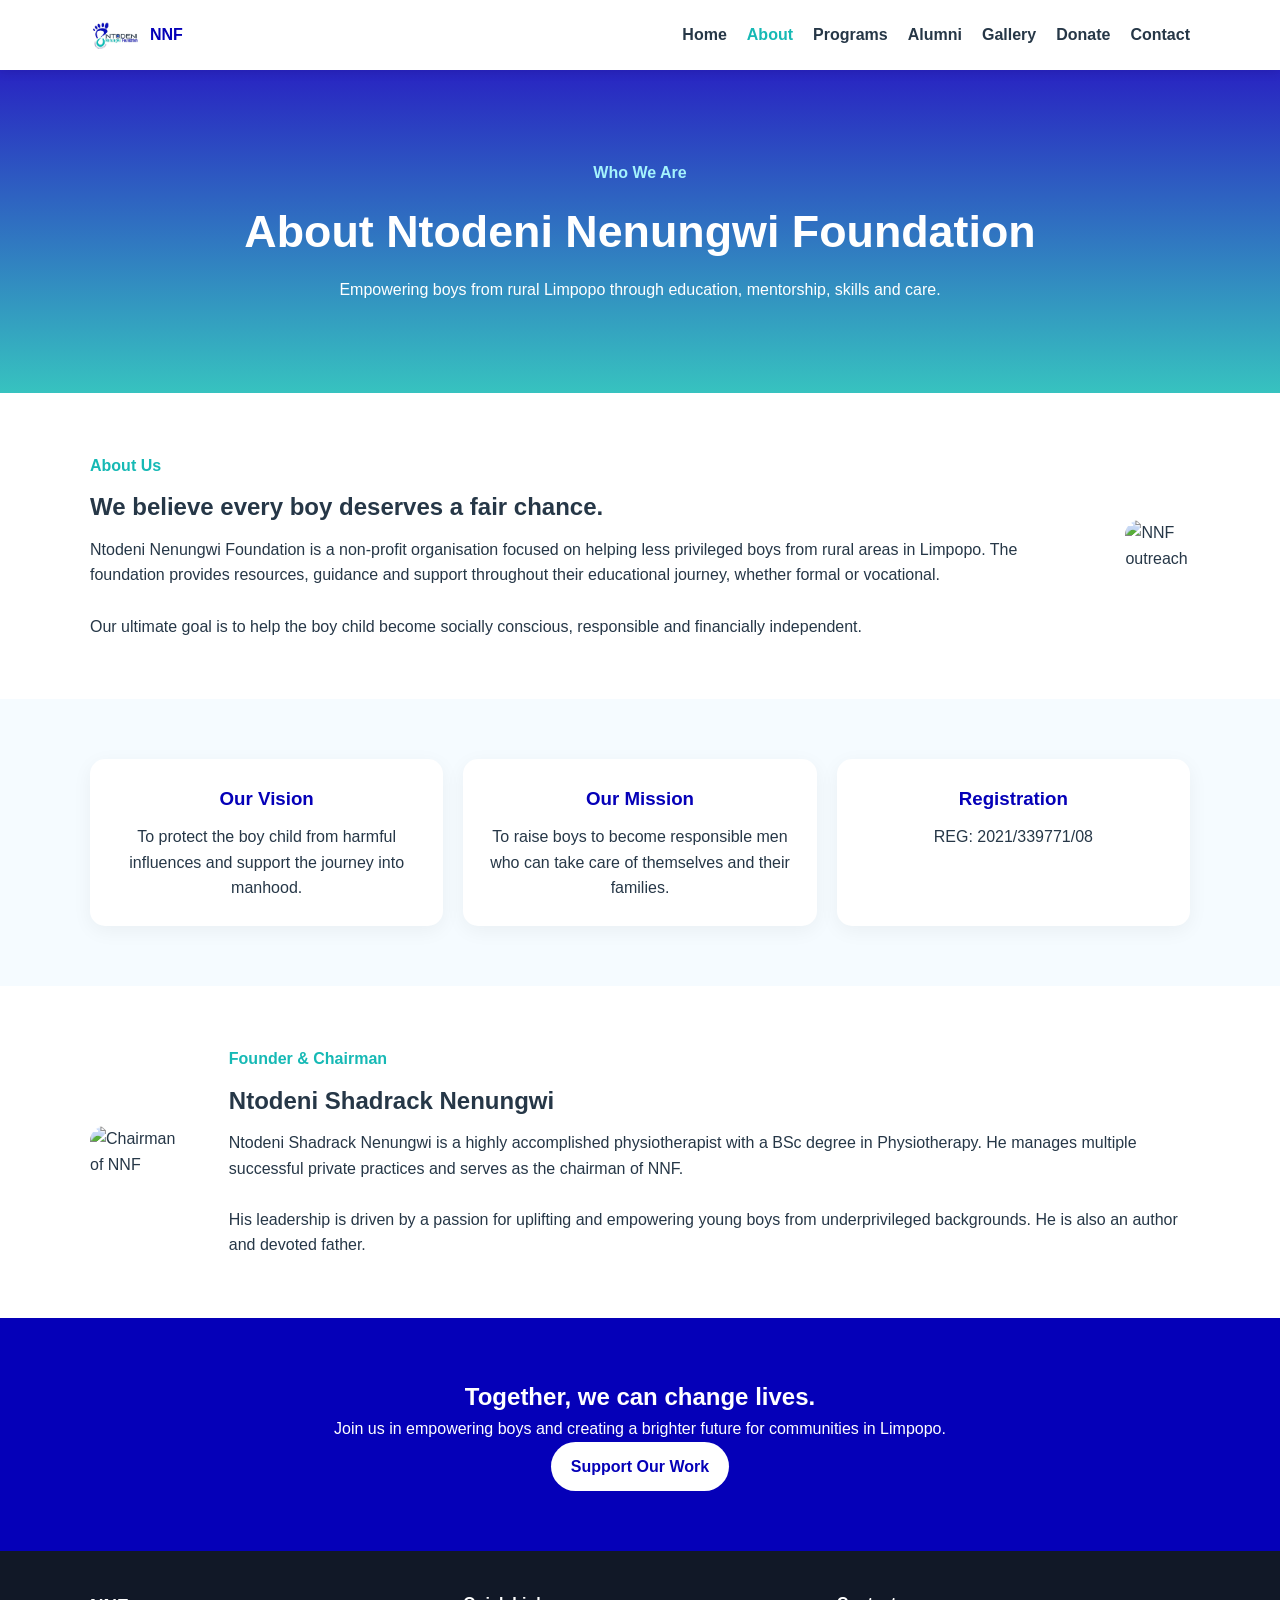
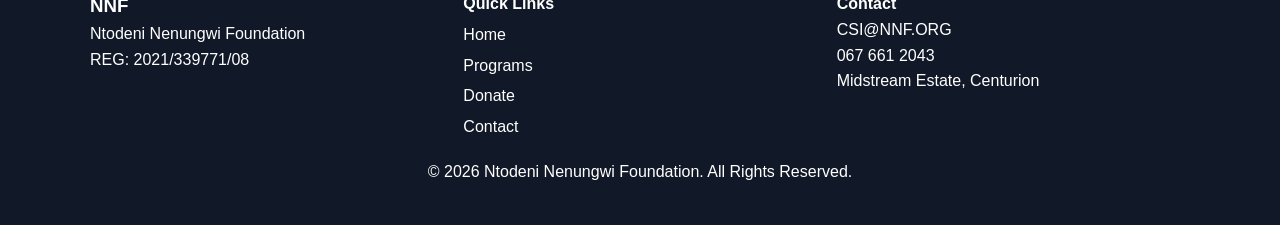
==== about.html @ e8698f86 "Initial NNF website upload" ====
<!DOCTYPE html>
<html lang="en">
<head>
  <meta charset="UTF-8" />
  <meta name="viewport" content="width=device-width, initial-scale=1.0" />
  <title>About Us | NNF</title>
  <link rel="stylesheet" href="css/style.css" />
</head>
<body>

<header class="header">
  <div class="container nav-container">
    <a href="index.html" class="logo">
      <img src="images/logo.jpg" alt="NNF Logo">
      <span>NNF</span>
    </a>

    <button class="menu-btn" id="menuBtn">☰</button>

    <nav class="navbar" id="navbar">
      <a href="index.html">Home</a>
      <a href="about.html" class="active">About</a>
      <a href="programs.html">Programs</a>
      <a href="alumni.html">Alumni</a>
      <a href="gallery.html">Gallery</a>
      <a href="donate.html">Donate</a>
      <a href="contact.html">Contact</a>
    </nav>
  </div>
</header>

<section class="page-hero">
  <div class="container">
    <p class="tagline">Who We Are</p>
    <h1>About Ntodeni Nenungwi Foundation</h1>
    <p>Empowering boys from rural Limpopo through education, mentorship, skills and care.</p>
  </div>
</section>

<section class="about-preview">
  <div class="container split">
    <div>
      <p class="section-label">About Us</p>
      <h2>We believe every boy deserves a fair chance.</h2>
      <p>
        Ntodeni Nenungwi Foundation is a non-profit organisation focused on helping
        less privileged boys from rural areas in Limpopo. The foundation provides
        resources, guidance and support throughout their educational journey,
        whether formal or vocational.
      </p>
      <br>
      <p>
        Our ultimate goal is to help the boy child become socially conscious,
        responsible and financially independent.
      </p>
    </div>

    <div class="image-box">
      <img src="images/photo1.jpg" alt="NNF outreach">
    </div>
  </div>
</section>

<section class="intro">
  <div class="container intro-grid">
    <div class="intro-card">
      <h3>Our Vision</h3>
      <p>To protect the boy child from harmful influences and support the journey into manhood.</p>
    </div>

    <div class="intro-card">
      <h3>Our Mission</h3>
      <p>To raise boys to become responsible men who can take care of themselves and their families.</p>
    </div>

    <div class="intro-card">
      <h3>Registration</h3>
      <p>REG: 2021/339771/08</p>
    </div>
  </div>
</section>

<section class="about-preview">
  <div class="container split">
    <div class="image-box">
      <img src="images/chairman.jpg" alt="Chairman of NNF">
    </div>

    <div>
      <p class="section-label">Founder & Chairman</p>
      <h2>Ntodeni Shadrack Nenungwi</h2>
      <p>
        Ntodeni Shadrack Nenungwi is a highly accomplished physiotherapist with
        a BSc degree in Physiotherapy. He manages multiple successful private
        practices and serves as the chairman of NNF.
      </p>
      <br>
      <p>
        His leadership is driven by a passion for uplifting and empowering young
        boys from underprivileged backgrounds. He is also an author and devoted father.
      </p>
    </div>
  </div>
</section>

<section class="cta">
  <div class="container">
    <h2>Together, we can change lives.</h2>
    <p>Join us in empowering boys and creating a brighter future for communities in Limpopo.</p>
    <a href="donate.html" class="btn light">Support Our Work</a>
  </div>
</section>

<footer class="footer">
  <div class="container footer-grid">
    <div>
      <h3>NNF</h3>
      <p>Ntodeni Nenungwi Foundation</p>
      <p>REG: 2021/339771/08</p>
    </div>

    <div>
      <h4>Quick Links</h4>
      <a href="index.html">Home</a>
      <a href="programs.html">Programs</a>
      <a href="donate.html">Donate</a>
      <a href="contact.html">Contact</a>
    </div>

    <div>
      <h4>Contact</h4>
      <p>CSI@NNF.ORG</p>
      <p>067 661 2043</p>
      <p>Midstream Estate, Centurion</p>
    </div>
  </div>

  <div class="footer-bottom">
    <p>© <span id="year"></span> Ntodeni Nenungwi Foundation. All Rights Reserved.</p>
  </div>
</footer>

<script src="js/script.js"></script>
</body>
</html>
---- css/style.css ----
/* RESET */
* {
  margin: 0;
  padding: 0;
  box-sizing: border-box;
  font-family: "Segoe UI", Arial, sans-serif;
}

body {
  line-height: 1.6;
  color: #263747;
}

/* COLORS */
:root {
  --blue: #0500b8;
  --turquoise: #16b9b5;
  --dark: #1e293b;
  --light: #f5fbff;
}

/* GLOBAL */
.container {
  width: 90%;
  max-width: 1100px;
  margin: auto;
}

img {
  width: 100%;
  display: block;
}

a {
  text-decoration: none;
  color: inherit;
}

/* HEADER */
.header {
  background: white;
  box-shadow: 0 2px 10px rgba(0,0,0,0.1);
  position: sticky;
  top: 0;
  z-index: 1000;
}

.nav-container {
  display: flex;
  justify-content: space-between;
  align-items: center;
  height: 70px;
}

.logo {
  display: flex;
  align-items: center;
  gap: 10px;
  font-weight: bold;
  color: var(--blue);
}

.logo img {
  width: 50px;
}

.navbar {
  display: flex;
  gap: 20px;
}

.navbar a {
  font-weight: 600;
  transition: 0.3s;
}

.navbar a:hover,
.navbar a.active {
  color: var(--turquoise);
}

.menu-btn {
  display: none;
  font-size: 26px;
  background: none;
  border: none;
  cursor: pointer;
}

/* HERO */
.hero {
  background: linear-gradient(rgba(5,0,184,0.85), rgba(22,185,181,0.85)),
              url('../images/hero.jpg') center/cover;
  color: white;
  padding: 80px 0;
}

.hero-content {
  display: flex;
  align-items: center;
  gap: 40px;
}

.hero-text h1 {
  font-size: 2.8rem;
  margin: 15px 0;
}

.hero-text p {
  margin-bottom: 20px;
}

.tagline {
  font-weight: bold;
  color: #a5f3fc;
}

/* BUTTONS */
.btn {
  padding: 12px 20px;
  border-radius: 25px;
  font-weight: bold;
  display: inline-block;
  transition: 0.3s;
}

.primary {
  background: var(--turquoise);
  color: white;
}

.primary:hover {
  background: #0ea5a0;
}

.outline {
  border: 2px solid white;
  color: white;
}

.outline:hover {
  background: white;
  color: var(--blue);
}

.outline-dark {
  border: 2px solid var(--blue);
  color: var(--blue);
}

.outline-dark:hover {
  background: var(--blue);
  color: white;
}

.light {
  background: white;
  color: var(--blue);
}

.light:hover {
  background: #e0f7fa;
}

/* INTRO */
.intro {
  padding: 60px 0;
  background: var(--light);
}

.intro-grid {
  display: grid;
  grid-template-columns: repeat(3, 1fr);
  gap: 20px;
}

.intro-card {
  background: white;
  padding: 25px;
  border-radius: 15px;
  text-align: center;
  box-shadow: 0 5px 20px rgba(0,0,0,0.05);
}

.intro-card h3 {
  color: var(--blue);
  margin-bottom: 10px;
}

/* SPLIT SECTION */
.split {
  display: flex;
  gap: 40px;
  align-items: center;
  padding: 60px 0;
}

.section-label {
  color: var(--turquoise);
  font-weight: bold;
}

.split h2 {
  margin: 10px 0;
}

.image-box img {
  border-radius: 15px;
}

/* PROGRAMS */
.programs-preview {
  padding: 60px 0;
  background: var(--light);
}

.section-heading {
  text-align: center;
  margin-bottom: 30px;
}

.program-grid {
  display: grid;
  grid-template-columns: repeat(3, 1fr);
  gap: 20px;
}

.program-card {
  background: white;
  padding: 25px;
  border-radius: 15px;
  text-align: center;
  transition: 0.3s;
}

.program-card:hover {
  transform: translateY(-5px);
}

.program-card span {
  font-size: 30px;
}

.program-card h3 {
  color: var(--blue);
  margin: 10px 0;
}

/* CTA */
.cta {
  background: var(--blue);
  color: white;
  text-align: center;
  padding: 60px 20px;
}

/* GALLERY */
.gallery-preview {
  padding: 60px 0;
}

.gallery-grid {
  display: grid;
  grid-template-columns: repeat(3, 1fr);
  gap: 15px;
}

.gallery-grid img {
  border-radius: 10px;
  height: 200px;
  object-fit: cover;
}

/* FOOTER */
.footer {
  background: #111827;
  color: white;
  padding: 40px 0;
}

.footer-grid {
  display: grid;
  grid-template-columns: repeat(3, 1fr);
  gap: 20px;
}

.footer a {
  display: block;
  margin-top: 5px;
}

.footer-bottom {
  text-align: center;
  margin-top: 20px;
}

/* RESPONSIVE */
@media (max-width: 900px) {
  .hero-content,
  .split {
    flex-direction: column;
  }

  .intro-grid,
  .program-grid,
  .gallery-grid,
  .footer-grid {
    grid-template-columns: 1fr;
  }

  .navbar {
    display: none;
    flex-direction: column;
    background: white;
    position: absolute;
    top: 70px;
    right: 0;
    width: 200px;
    padding: 20px;
  }

  .navbar.active {
    display: flex;
  }

  .menu-btn {
    display: block;
  }
}
.hidden {
  opacity: 0;
  transform: translateY(25px);
  transition: 0.6s ease;
}

.show {
  opacity: 1;
  transform: translateY(0);
}
.page-hero {
  background: linear-gradient(rgba(5,0,184,0.86), rgba(22,185,181,0.86)),
              url('../images/hero.jpg') center/cover;
  color: white;
  padding: 90px 0;
  text-align: center;
}

.page-hero h1 {
  font-size: 2.8rem;
  margin: 10px 0;
}.full-gallery {
  padding: 60px 0;
  background: var(--light);
}

.gallery-filter {
  display: flex;
  justify-content: center;
  gap: 12px;
  flex-wrap: wrap;
  margin-bottom: 30px;
}

.filter-btn {
  border: 2px solid var(--blue);
  background: white;
  color: var(--blue);
  padding: 10px 18px;
  border-radius: 25px;
  font-weight: bold;
  cursor: pointer;
  transition: 0.3s;
}

.filter-btn:hover,
.filter-btn.active {
  background: var(--blue);
  color: white;
}

.full-gallery-grid {
  display: grid;
  grid-template-columns: repeat(3, 1fr);
  gap: 18px;
}

.full-gallery-grid img {
  height: 260px;
  object-fit: cover;
  border-radius: 15px;
  cursor: pointer;
  transition: 0.3s;
}

.full-gallery-grid img:hover {
  transform: scale(1.03);
}

.full-gallery-grid img.hide {
  display: none;
}

@media (max-width: 900px) {
  .full-gallery-grid {
    grid-template-columns: 1fr;
  }
}.alumni-section {
  padding: 60px 0;
}

.alumni-grid {
  display: grid;
  grid-template-columns: repeat(3, 1fr);
  gap: 25px;
}

.alumni-card {
  background: white;
  border-radius: 18px;
  overflow: hidden;
  box-shadow: 0 8px 25px rgba(0,0,0,0.08);
}

.alumni-card img {
  height: 260px;
  object-fit: cover;
}

.alumni-card div {
  padding: 22px;
}

.alumni-card h3 {
  color: var(--blue);
}

.alumni-role {
  color: var(--turquoise);
  font-weight: bold;
  margin: 6px 0 10px;
}

@media (max-width: 900px) {
  .alumni-grid {
    grid-template-columns: 1fr;
  }
}.donate-section {
  padding: 60px 0;
  background: var(--light);
}

.donate-grid {
  display: grid;
  grid-template-columns: repeat(3, 1fr);
  gap: 25px;
}

.donate-card {
  background: white;
  padding: 30px;
  border-radius: 18px;
  box-shadow: 0 8px 25px rgba(0,0,0,0.08);
  text-align: center;
}

.donate-card h2 {
  color: var(--blue);
  margin-bottom: 10px;
}

.donate-card h3 {
  color: var(--turquoise);
  font-size: 1.6rem;
  margin-bottom: 15px;
}

.donate-card p {
  margin-bottom: 20px;
}

.donate-card.featured {
  background: linear-gradient(135deg, var(--blue), var(--turquoise));
  color: white;
  transform: scale(1.04);
}

.donate-card.featured h2,
.donate-card.featured h3 {
  color: white;
}

.custom-list {
  margin-left: 20px;
}

.custom-list li {
  margin-bottom: 10px;
  font-weight: 500;
}

.bank-section {
  padding: 60px 0;
  background: var(--light);
}

.bank-card {
  max-width: 750px;
  margin: auto;
  background: white;
  padding: 35px;
  border-radius: 18px;
  box-shadow: 0 8px 25px rgba(0,0,0,0.08);
}

.bank-card h2 {
  color: var(--blue);
  margin-bottom: 10px;
}

.bank-details {
  margin: 20px 0;
  padding: 20px;
  border-left: 5px solid var(--turquoise);
  background: #f8ffff;
}

.small-note {
  font-size: 0.9rem;
  color: #64748b;
}

@media (max-width: 900px) {
  .donate-grid {
    grid-template-columns: 1fr;
  }

  .donate-card.featured {
    transform: scale(1);
  }
}.privacy-section {
  padding: 60px 0;
  background: var(--light);
}

.privacy-card {
  background: white;
  padding: 35px;
  border-radius: 18px;
  box-shadow: 0 8px 25px rgba(0,0,0,0.08);
  max-width: 900px;
}

.privacy-card h2,
.privacy-card h3 {
  color: var(--blue);
  margin-bottom: 10px;
}

.privacy-card h3 {
  margin-top: 25px;
}

.privacy-card a {
  color: var(--turquoise);
  font-weight: bold;
}.lightbox {
  display: none;
  position: fixed;
  z-index: 9999;
  inset: 0;
  background: rgba(0, 0, 0, 0.92);
  justify-content: center;
  align-items: center;
  flex-direction: column;
  padding: 20px;
}

.lightbox.active {
  display: flex;
}

.lightbox img {
  max-width: 90%;
  max-height: 78vh;
  object-fit: contain;
  border-radius: 10px;
}

.close-lightbox {
  position: absolute;
  top: 20px;
  right: 35px;
  color: white;
  font-size: 45px;
  cursor: pointer;
}

.download-btn {
  margin-top: 20px;
  background: var(--turquoise);
  color: white;
  padding: 12px 22px;
  border-radius: 25px;
  font-weight: bold;
}

.download-btn:hover {
  background: white;
  color: var(--blue);
}
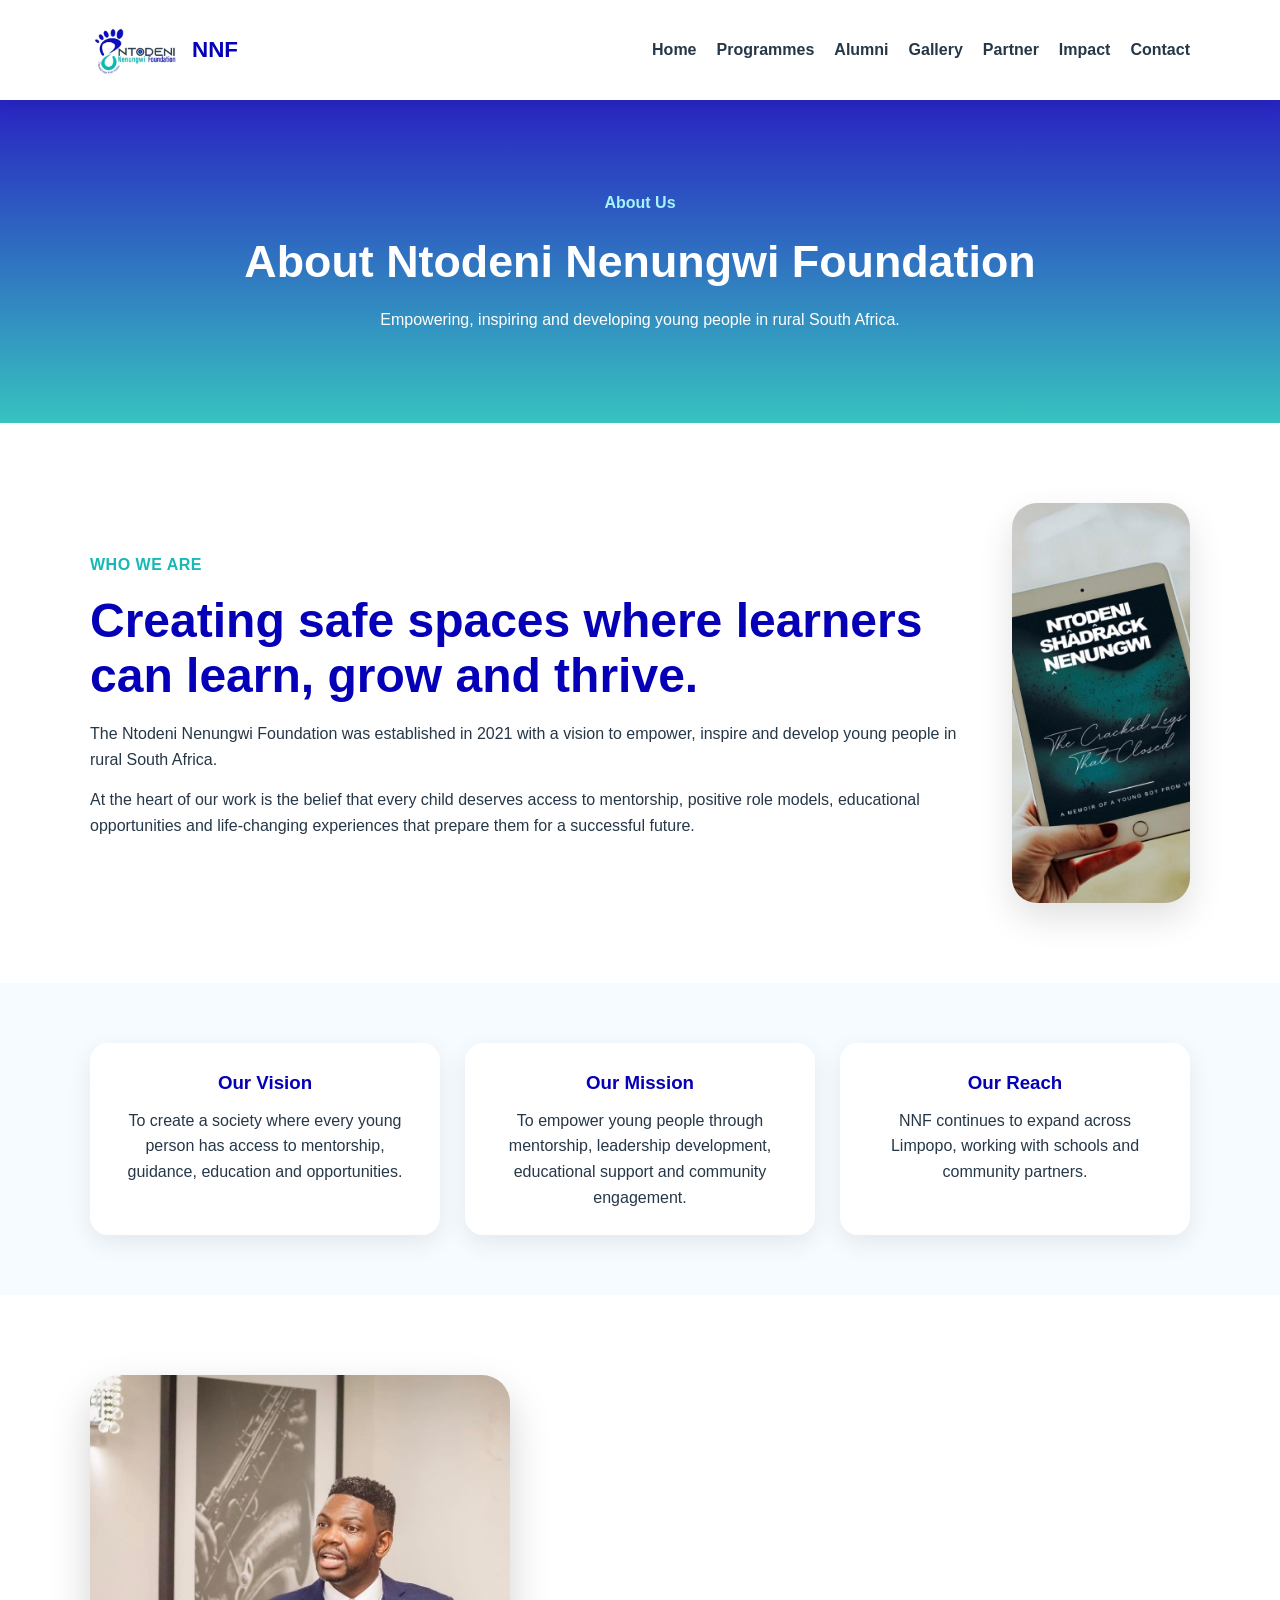
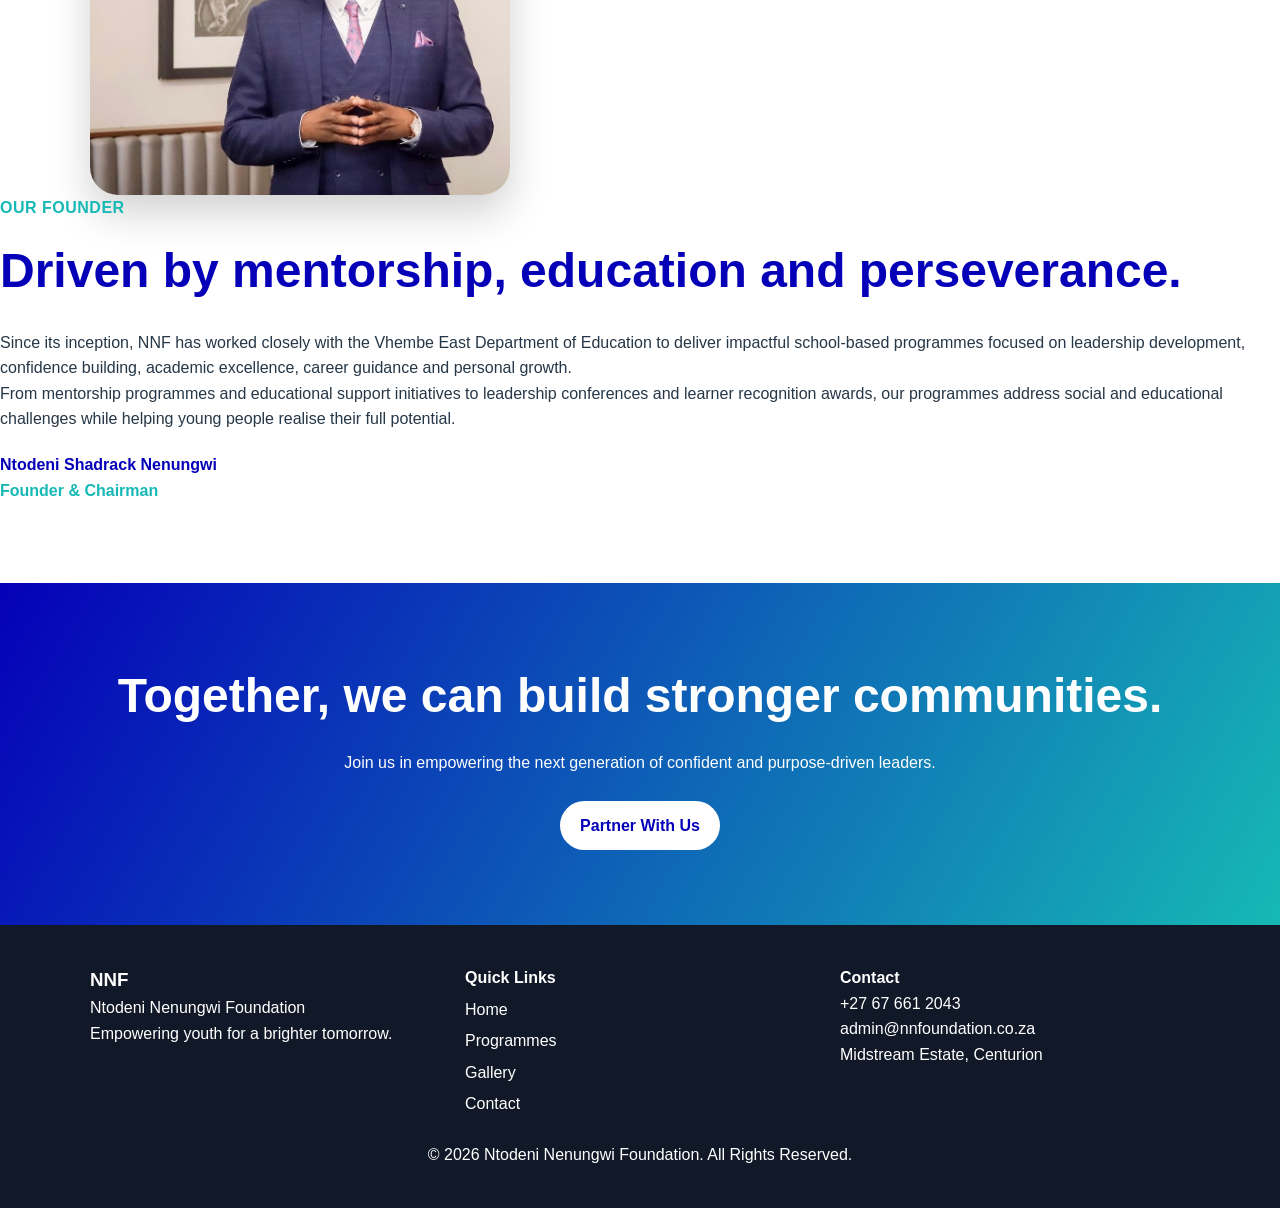
==== commit 12a1d088: "Complete NNF website updates and gallery" ====
--- a/about.html
+++ b/about.html
@@ -19,11 +19,11 @@
 
     <nav class="navbar" id="navbar">
       <a href="index.html">Home</a>
-      <a href="about.html" class="active">About</a>
-      <a href="programs.html">Programs</a>
+      <a href="programs.html">Programmes</a>
       <a href="alumni.html">Alumni</a>
       <a href="gallery.html">Gallery</a>
-      <a href="donate.html">Donate</a>
+      <a href="donate.html">Partner</a>
+      <a href="impact.html">Impact</a>
       <a href="contact.html">Contact</a>
     </nav>
   </div>
@@ -31,32 +31,30 @@
 
 <section class="page-hero">
   <div class="container">
-    <p class="tagline">Who We Are</p>
+    <p class="tagline">About Us</p>
     <h1>About Ntodeni Nenungwi Foundation</h1>
-    <p>Empowering boys from rural Limpopo through education, mentorship, skills and care.</p>
+    <p>Empowering, inspiring and developing young people in rural South Africa.</p>
   </div>
 </section>
 
-<section class="about-preview">
+<section class="home-about">
   <div class="container split">
     <div>
-      <p class="section-label">About Us</p>
-      <h2>We believe every boy deserves a fair chance.</h2>
+      <p class="section-label">Who We Are</p>
+      <h2>Creating safe spaces where learners can learn, grow and thrive.</h2>
       <p>
-        Ntodeni Nenungwi Foundation is a non-profit organisation focused on helping
-        less privileged boys from rural areas in Limpopo. The foundation provides
-        resources, guidance and support throughout their educational journey,
-        whether formal or vocational.
+        The Ntodeni Nenungwi Foundation was established in 2021 with a vision to
+        empower, inspire and develop young people in rural South Africa.
       </p>
-      <br>
       <p>
-        Our ultimate goal is to help the boy child become socially conscious,
-        responsible and financially independent.
+        At the heart of our work is the belief that every child deserves access
+        to mentorship, positive role models, educational opportunities and
+        life-changing experiences that prepare them for a successful future.
       </p>
     </div>
 
     <div class="image-box">
-      <img src="images/photo1.jpg" alt="NNF outreach">
+   <img src="images/gallery/magazine/WhatsApp Image 2021-11-13 at 00.52.10 (1).jpeg" alt="NNF learners programme">
     </div>
   </div>
 </section>
@@ -65,49 +63,62 @@
   <div class="container intro-grid">
     <div class="intro-card">
       <h3>Our Vision</h3>
-      <p>To protect the boy child from harmful influences and support the journey into manhood.</p>
+      <p>
+        To create a society where every young person has access to mentorship,
+        guidance, education and opportunities.
+      </p>
     </div>
 
     <div class="intro-card">
       <h3>Our Mission</h3>
-      <p>To raise boys to become responsible men who can take care of themselves and their families.</p>
+      <p>
+        To empower young people through mentorship, leadership development,
+        educational support and community engagement.
+      </p>
     </div>
 
     <div class="intro-card">
-      <h3>Registration</h3>
-      <p>REG: 2021/339771/08</p>
+      <h3>Our Reach</h3>
+      <p>
+        NNF continues to expand across Limpopo, working with schools and community partners.
+      </p>
     </div>
   </div>
 </section>
 
-<section class="about-preview">
-  <div class="container split">
-    <div class="image-box">
-      <img src="images/chairman.jpg" alt="Chairman of NNF">
+<section class="chairman-home">
+  <div class="container chairman-home-grid">
+    <div class="chairman-home-img">
+      <img src="images/gallery/magazine/WhatsApp Image 2021-11-13 at 00.30.05 (1).jpeg" alt="NNF learners programme">
+    </div>
+
     </div>
 
     <div>
-      <p class="section-label">Founder & Chairman</p>
-      <h2>Ntodeni Shadrack Nenungwi</h2>
+      <p class="section-label">Our Founder</p>
+      <h2>Driven by mentorship, education and perseverance.</h2>
       <p>
-        Ntodeni Shadrack Nenungwi is a highly accomplished physiotherapist with
-        a BSc degree in Physiotherapy. He manages multiple successful private
-        practices and serves as the chairman of NNF.
+        Since its inception, NNF has worked closely with the Vhembe East Department
+        of Education to deliver impactful school-based programmes focused on
+        leadership development, confidence building, academic excellence, career
+        guidance and personal growth.
       </p>
-      <br>
       <p>
-        His leadership is driven by a passion for uplifting and empowering young
-        boys from underprivileged backgrounds. He is also an author and devoted father.
+        From mentorship programmes and educational support initiatives to leadership
+        conferences and learner recognition awards, our programmes address social
+        and educational challenges while helping young people realise their full potential.
       </p>
+      <h4>Ntodeni Shadrack Nenungwi</h4>
+      <p class="chairman-title">Founder & Chairman</p>
     </div>
   </div>
 </section>
 
 <section class="cta">
   <div class="container">
-    <h2>Together, we can change lives.</h2>
-    <p>Join us in empowering boys and creating a brighter future for communities in Limpopo.</p>
-    <a href="donate.html" class="btn light">Support Our Work</a>
+    <h2>Together, we can build stronger communities.</h2>
+    <p>Join us in empowering the next generation of confident and purpose-driven leaders.</p>
+    <a href="contact.html" class="btn light">Partner With Us</a>
   </div>
 </section>
 
@@ -116,21 +127,21 @@
     <div>
       <h3>NNF</h3>
       <p>Ntodeni Nenungwi Foundation</p>
-      <p>REG: 2021/339771/08</p>
+      <p>Empowering youth for a brighter tomorrow.</p>
     </div>
 
     <div>
       <h4>Quick Links</h4>
       <a href="index.html">Home</a>
-      <a href="programs.html">Programs</a>
-      <a href="donate.html">Donate</a>
+      <a href="programs.html">Programmes</a>
+      <a href="gallery.html">Gallery</a>
       <a href="contact.html">Contact</a>
     </div>
 
     <div>
       <h4>Contact</h4>
-      <p>CSI@NNF.ORG</p>
-      <p>067 661 2043</p>
+      <p>+27 67 661 2043</p>
+      <p>admin@nnfoundation.co.za</p>
       <p>Midstream Estate, Centurion</p>
     </div>
   </div>
--- a/css/style.css
+++ b/css/style.css
@@ -11,7 +11,6 @@
   color: #263747;
 }
 
-/* COLORS */
 :root {
   --blue: #0500b8;
   --turquoise: #16b9b5;
@@ -19,7 +18,6 @@
   --light: #f5fbff;
 }
 
-/* GLOBAL */
 .container {
   width: 90%;
   max-width: 1100px;
@@ -39,7 +37,7 @@
 /* HEADER */
 .header {
   background: white;
-  box-shadow: 0 2px 10px rgba(0,0,0,0.1);
+  box-shadow: 0 4px 20px rgba(0,0,0,0.08);
   position: sticky;
   top: 0;
   z-index: 1000;
@@ -49,19 +47,26 @@
   display: flex;
   justify-content: space-between;
   align-items: center;
-  height: 70px;
+  height: 100px;
 }
 
 .logo {
   display: flex;
   align-items: center;
-  gap: 10px;
+  gap: 12px;
   font-weight: bold;
   color: var(--blue);
 }
 
 .logo img {
-  width: 50px;
+  width: 90px;
+  height: 90px;
+  object-fit: contain;
+}
+
+.logo span {
+  font-size: 1.4rem;
+  font-weight: 800;
 }
 
 .navbar {
@@ -70,7 +75,7 @@
 }
 
 .navbar a {
-  font-weight: 600;
+  font-weight: 700;
   transition: 0.3s;
 }
 
@@ -81,38 +86,10 @@
 
 .menu-btn {
   display: none;
-  font-size: 26px;
+  font-size: 28px;
   background: none;
   border: none;
   cursor: pointer;
-}
-
-/* HERO */
-.hero {
-  background: linear-gradient(rgba(5,0,184,0.85), rgba(22,185,181,0.85)),
-              url('../images/hero.jpg') center/cover;
-  color: white;
-  padding: 80px 0;
-}
-
-.hero-content {
-  display: flex;
-  align-items: center;
-  gap: 40px;
-}
-
-.hero-text h1 {
-  font-size: 2.8rem;
-  margin: 15px 0;
-}
-
-.hero-text p {
-  margin-bottom: 20px;
-}
-
-.tagline {
-  font-weight: bold;
-  color: #a5f3fc;
 }
 
 /* BUTTONS */
@@ -162,32 +139,107 @@
   background: #e0f7fa;
 }
 
-/* INTRO */
-.intro {
-  padding: 60px 0;
-  background: var(--light);
-}
-
-.intro-grid {
-  display: grid;
-  grid-template-columns: repeat(3, 1fr);
-  gap: 20px;
-}
-
-.intro-card {
-  background: white;
+.tagline {
+  font-weight: bold;
+  color: #a5f3fc;
+}
+
+.section-label {
+  color: var(--turquoise);
+  font-weight: bold;
+  text-transform: uppercase;
+  letter-spacing: 0.5px;
+}
+
+.section-heading {
+  text-align: center;
+  margin-bottom: 35px;
+}
+
+.section-heading h2 {
+  color: var(--blue);
+  font-size: clamp(2rem, 4vw, 3rem);
+}
+
+.center {
+  text-align: center;
+  margin-top: 30px;
+}
+
+/* HOME HERO */
+.new-hero {
+  min-height: 72vh;
+  background:
+    linear-gradient(120deg, rgba(5,0,184,0.92), rgba(22,185,181,0.82)),
+    url("../images/hero.jpg") center/cover no-repeat;
+  color: white;
+  display: flex;
+  align-items: center;
+  padding: 50px 0;
+}
+
+.new-hero-grid {
+  display: grid;
+  grid-template-columns: 1.4fr 0.6fr;
+  gap: 40px;
+  align-items: center;
+}
+
+.new-hero-text {
+  max-width: 720px;
+}
+
+.new-hero-text .tagline {
+  display: inline-block;
+  background: rgba(255,255,255,0.15);
+  color: #dffcff;
+  padding: 8px 18px;
+  border-radius: 30px;
+  margin-bottom: 15px;
+}
+
+.new-hero-text h1 {
+  font-size: clamp(2.2rem, 4vw, 4rem);
+  line-height: 1.1;
+  margin-bottom: 18px;
+  font-weight: 900;
+}
+
+.new-hero-text p {
+  font-size: 1rem;
+  margin-bottom: 20px;
+  color: #eefcff;
+}
+
+.hero-buttons {
+  display: flex;
+  gap: 15px;
+  flex-wrap: wrap;
+}
+
+.new-hero-card {
+  background: rgba(255,255,255,0.15);
+  backdrop-filter: blur(12px);
+  border: 1px solid rgba(255,255,255,0.25);
+  border-radius: 24px;
   padding: 25px;
-  border-radius: 15px;
-  text-align: center;
-  box-shadow: 0 5px 20px rgba(0,0,0,0.05);
-}
-
-.intro-card h3 {
-  color: var(--blue);
+}
+
+.new-hero-card h3 {
+  font-size: 1.6rem;
   margin-bottom: 10px;
 }
 
-/* SPLIT SECTION */
+.new-hero-card p {
+  font-size: 0.95rem;
+}
+
+/* HOME ABOUT */
+.home-about {
+  padding: 80px 0;
+  background: white;
+}
+
 .split {
   display: flex;
   gap: 40px;
@@ -195,151 +247,193 @@
   padding: 60px 0;
 }
 
-.section-label {
-  color: var(--turquoise);
-  font-weight: bold;
-}
-
+.home-about .split {
+  padding: 0;
+}
+
+.home-about h2,
 .split h2 {
-  margin: 10px 0;
+  color: var(--blue);
+  font-size: clamp(2rem, 4vw, 3rem);
+  line-height: 1.15;
+  margin: 12px 0 18px;
+}
+
+.home-about p {
+  margin-bottom: 15px;
 }
 
 .image-box img {
   border-radius: 15px;
 }
 
+.home-about .image-box img {
+  height: 400px;
+  object-fit: cover;
+  border-radius: 25px;
+  box-shadow: 0 15px 35px rgba(0,0,0,0.12);
+}
+
+/* IMPACT */
+.impact-section {
+  padding: 80px 0;
+  background: var(--light);
+}
+
+.impact-grid {
+  display: grid;
+  grid-template-columns: repeat(4, 1fr);
+  gap: 20px;
+}
+
+.impact-card {
+  background: white;
+  padding: 28px 18px;
+  text-align: center;
+  border-radius: 22px;
+  box-shadow: 0 12px 35px rgba(0,0,0,0.08);
+  border-bottom: 5px solid var(--turquoise);
+}
+
+.impact-card h3 {
+  color: var(--blue);
+  font-size: 2.4rem;
+  margin-bottom: 8px;
+}
+
+.impact-card p {
+  font-weight: 700;
+}
+
 /* PROGRAMS */
 .programs-preview {
+  padding: 80px 0;
+  background: var(--light);
+}
+
+.program-grid,
+.home-program-grid {
+  display: grid;
+  grid-template-columns: repeat(4, 1fr);
+  gap: 20px;
+}
+
+.program-card,
+.home-program-card {
+  background: white;
+  padding: 30px 22px;
+  border-radius: 24px;
+  text-align: center;
+  transition: 0.3s;
+  box-shadow: 0 12px 35px rgba(0,0,0,0.08);
+}
+
+.program-card:hover,
+.home-program-card:hover {
+  transform: translateY(-5px);
+}
+
+.program-card span,
+.home-program-card span {
+  width: 60px;
+  height: 60px;
+  display: grid;
+  place-items: center;
+  margin: 0 auto 15px;
+  background: linear-gradient(135deg, var(--blue), var(--turquoise));
+  border-radius: 18px;
+  font-size: 28px;
+}
+
+.program-card h3,
+.home-program-card h3 {
+  color: var(--blue);
+  margin-bottom: 10px;
+}
+
+/* CHAIRMAN HOME */
+.chairman-home {
+  padding: 80px 0;
+  background: white;
+}
+
+.chairman-home-grid {
+  display: grid;
+  grid-template-columns: 0.8fr 1.2fr;
+  gap: 50px;
+  align-items: center;
+}
+
+.chairman-home-img img {
+  height: 420px;
+  object-fit: cover;
+  border-radius: 28px;
+  box-shadow: 0 18px 40px rgba(0,0,0,0.18);
+}
+
+.chairman-home h2 {
+  color: var(--blue);
+  font-size: clamp(2rem, 4vw, 3rem);
+  margin: 12px 0 20px;
+}
+
+.chairman-home h4 {
+  color: var(--blue);
+  margin-top: 20px;
+}
+
+.chairman-title {
+  color: var(--turquoise);
+  font-weight: 800;
+}
+
+/* INTRO */
+.intro {
   padding: 60px 0;
   background: var(--light);
 }
 
-.section-heading {
-  text-align: center;
-  margin-bottom: 30px;
-}
-
-.program-grid {
+.intro-grid {
   display: grid;
   grid-template-columns: repeat(3, 1fr);
-  gap: 20px;
-}
-
-.program-card {
+  gap: 25px;
+}
+
+.intro-card {
   background: white;
   padding: 25px;
-  border-radius: 15px;
-  text-align: center;
-  transition: 0.3s;
-}
-
-.program-card:hover {
-  transform: translateY(-5px);
-}
-
-.program-card span {
-  font-size: 30px;
-}
-
-.program-card h3 {
-  color: var(--blue);
-  margin: 10px 0;
+  border-radius: 18px;
+  text-align: center;
+  box-shadow: 0 8px 25px rgba(0,0,0,0.08);
+}
+
+.intro-card h3 {
+  color: var(--blue);
+  margin-bottom: 10px;
 }
 
 /* CTA */
 .cta {
-  background: var(--blue);
-  color: white;
-  text-align: center;
-  padding: 60px 20px;
-}
-
-/* GALLERY */
-.gallery-preview {
-  padding: 60px 0;
-}
-
-.gallery-grid {
-  display: grid;
-  grid-template-columns: repeat(3, 1fr);
-  gap: 15px;
-}
-
-.gallery-grid img {
-  border-radius: 10px;
-  height: 200px;
-  object-fit: cover;
-}
-
-/* FOOTER */
-.footer {
-  background: #111827;
-  color: white;
-  padding: 40px 0;
-}
-
-.footer-grid {
-  display: grid;
-  grid-template-columns: repeat(3, 1fr);
-  gap: 20px;
-}
-
-.footer a {
-  display: block;
-  margin-top: 5px;
-}
-
-.footer-bottom {
-  text-align: center;
-  margin-top: 20px;
-}
-
-/* RESPONSIVE */
-@media (max-width: 900px) {
-  .hero-content,
-  .split {
-    flex-direction: column;
-  }
-
-  .intro-grid,
-  .program-grid,
-  .gallery-grid,
-  .footer-grid {
-    grid-template-columns: 1fr;
-  }
-
-  .navbar {
-    display: none;
-    flex-direction: column;
-    background: white;
-    position: absolute;
-    top: 70px;
-    right: 0;
-    width: 200px;
-    padding: 20px;
-  }
-
-  .navbar.active {
-    display: flex;
-  }
-
-  .menu-btn {
-    display: block;
-  }
-}
-.hidden {
-  opacity: 0;
-  transform: translateY(25px);
-  transition: 0.6s ease;
-}
-
-.show {
-  opacity: 1;
-  transform: translateY(0);
-}
+  background: linear-gradient(120deg, var(--blue), var(--turquoise));
+  color: white;
+  text-align: center;
+  padding: 75px 20px;
+}
+
+.cta h2 {
+  font-size: clamp(2rem, 4vw, 3rem);
+  margin-bottom: 15px;
+}
+
+.cta p {
+  max-width: 800px;
+  margin: 0 auto 25px;
+}
+
+/* PAGE HERO */
 .page-hero {
   background: linear-gradient(rgba(5,0,184,0.86), rgba(22,185,181,0.86)),
-              url('../images/hero.jpg') center/cover;
+              url("../images/hero.jpg") center/cover;
   color: white;
   padding: 90px 0;
   text-align: center;
@@ -348,7 +442,10 @@
 .page-hero h1 {
   font-size: 2.8rem;
   margin: 10px 0;
-}.full-gallery {
+}
+
+/* GALLERY */
+.full-gallery {
   padding: 60px 0;
   background: var(--light);
 }
@@ -396,179 +493,13 @@
   transform: scale(1.03);
 }
 
-.full-gallery-grid img.hide {
-  display: none;
-}
-
-@media (max-width: 900px) {
-  .full-gallery-grid {
-    grid-template-columns: 1fr;
-  }
-}.alumni-section {
-  padding: 60px 0;
-}
-
-.alumni-grid {
-  display: grid;
-  grid-template-columns: repeat(3, 1fr);
-  gap: 25px;
-}
-
-.alumni-card {
-  background: white;
-  border-radius: 18px;
-  overflow: hidden;
-  box-shadow: 0 8px 25px rgba(0,0,0,0.08);
-}
-
-.alumni-card img {
-  height: 260px;
-  object-fit: cover;
-}
-
-.alumni-card div {
-  padding: 22px;
-}
-
-.alumni-card h3 {
-  color: var(--blue);
-}
-
-.alumni-role {
-  color: var(--turquoise);
-  font-weight: bold;
-  margin: 6px 0 10px;
-}
-
-@media (max-width: 900px) {
-  .alumni-grid {
-    grid-template-columns: 1fr;
-  }
-}.donate-section {
-  padding: 60px 0;
-  background: var(--light);
-}
-
-.donate-grid {
-  display: grid;
-  grid-template-columns: repeat(3, 1fr);
-  gap: 25px;
-}
-
-.donate-card {
-  background: white;
-  padding: 30px;
-  border-radius: 18px;
-  box-shadow: 0 8px 25px rgba(0,0,0,0.08);
-  text-align: center;
-}
-
-.donate-card h2 {
-  color: var(--blue);
-  margin-bottom: 10px;
-}
-
-.donate-card h3 {
-  color: var(--turquoise);
-  font-size: 1.6rem;
-  margin-bottom: 15px;
-}
-
-.donate-card p {
-  margin-bottom: 20px;
-}
-
-.donate-card.featured {
-  background: linear-gradient(135deg, var(--blue), var(--turquoise));
-  color: white;
-  transform: scale(1.04);
-}
-
-.donate-card.featured h2,
-.donate-card.featured h3 {
-  color: white;
-}
-
-.custom-list {
-  margin-left: 20px;
-}
-
-.custom-list li {
-  margin-bottom: 10px;
-  font-weight: 500;
-}
-
-.bank-section {
-  padding: 60px 0;
-  background: var(--light);
-}
-
-.bank-card {
-  max-width: 750px;
-  margin: auto;
-  background: white;
-  padding: 35px;
-  border-radius: 18px;
-  box-shadow: 0 8px 25px rgba(0,0,0,0.08);
-}
-
-.bank-card h2 {
-  color: var(--blue);
-  margin-bottom: 10px;
-}
-
-.bank-details {
-  margin: 20px 0;
-  padding: 20px;
-  border-left: 5px solid var(--turquoise);
-  background: #f8ffff;
-}
-
-.small-note {
-  font-size: 0.9rem;
-  color: #64748b;
-}
-
-@media (max-width: 900px) {
-  .donate-grid {
-    grid-template-columns: 1fr;
-  }
-
-  .donate-card.featured {
-    transform: scale(1);
-  }
-}.privacy-section {
-  padding: 60px 0;
-  background: var(--light);
-}
-
-.privacy-card {
-  background: white;
-  padding: 35px;
-  border-radius: 18px;
-  box-shadow: 0 8px 25px rgba(0,0,0,0.08);
-  max-width: 900px;
-}
-
-.privacy-card h2,
-.privacy-card h3 {
-  color: var(--blue);
-  margin-bottom: 10px;
-}
-
-.privacy-card h3 {
-  margin-top: 25px;
-}
-
-.privacy-card a {
-  color: var(--turquoise);
-  font-weight: bold;
-}.lightbox {
+/* LIGHTBOX */
+.lightbox {
   display: none;
   position: fixed;
   z-index: 9999;
   inset: 0;
-  background: rgba(0, 0, 0, 0.92);
+  background: rgba(0,0,0,0.92);
   justify-content: center;
   align-items: center;
   flex-direction: column;
@@ -604,7 +535,660 @@
   font-weight: bold;
 }
 
-.download-btn:hover {
-  background: white;
-  color: var(--blue);
+/* FOOTER */
+.footer {
+  background: #111827;
+  color: white;
+  padding: 40px 0;
+}
+
+.footer-grid {
+  display: grid;
+  grid-template-columns: repeat(3, 1fr);
+  gap: 25px;
+}
+
+.footer a {
+  display: block;
+  margin-top: 6px;
+}
+
+.footer-bottom {
+  text-align: center;
+  margin-top: 25px;
+}
+
+/* ANIMATION */
+.hidden {
+  opacity: 0;
+  transform: translateY(25px);
+  transition: 0.6s ease;
+}
+
+.show {
+  opacity: 1;
+  transform: translateY(0);
+}
+
+/* RESPONSIVE */
+@media (max-width: 1000px) {
+  .new-hero-grid,
+  .chairman-home-grid {
+    grid-template-columns: 1fr;
+  }
+
+  .impact-grid,
+  .program-grid,
+  .home-program-grid {
+    grid-template-columns: repeat(2, 1fr);
+  }
+}
+
+@media (max-width: 900px) {
+  .nav-container {
+    height: 85px;
+  }
+
+  .logo img {
+    width: 70px;
+    height: 70px;
+  }
+
+  .split {
+    flex-direction: column;
+  }
+
+  .intro-grid,
+  .footer-grid,
+  .full-gallery-grid {
+    grid-template-columns: 1fr;
+  }
+
+  .navbar {
+    display: none;
+    flex-direction: column;
+    background: white;
+    position: absolute;
+    top: 85px;
+    right: 0;
+    width: 230px;
+    padding: 20px;
+    box-shadow: 0 10px 25px rgba(0,0,0,0.12);
+  }
+
+  .navbar.active {
+    display: flex;
+  }
+
+  .menu-btn {
+    display: block;
+  }
+
+  .new-hero {
+    min-height: auto;
+    padding: 60px 0;
+  }
+
+  .new-hero-text h1 {
+    font-size: 2.3rem;
+  }
+}
+
+@media (max-width: 600px) {
+  .impact-grid,
+  .program-grid,
+  .home-program-grid {
+    grid-template-columns: 1fr;
+  }
+
+  .home-about .image-box img,
+  .chairman-home-img img {
+    height: 320px;
+  }
+
+  .logo img {
+    width: 60px;
+    height: 60px;
+  }
+
+  .logo span {
+    font-size: 1.1rem;
+  }
+}/* OUR JOURNEY PAGE */
+
+.timeline-section {
+  padding: 80px 0;
+  background: var(--light);
+}
+
+.timeline-item {
+  display: flex;
+  gap: 30px;
+  margin-bottom: 40px;
+  background: white;
+  padding: 25px;
+  border-radius: 20px;
+  box-shadow: 0 10px 25px rgba(0,0,0,0.08);
+}
+
+.timeline-year {
+  min-width: 140px;
+  font-size: 1.4rem;
+  font-weight: bold;
+  color: white;
+  background: linear-gradient(135deg,var(--blue),var(--turquoise));
+  padding: 15px;
+  border-radius: 15px;
+  text-align: center;
+  height: fit-content;
+}
+
+.timeline-content h3 {
+  color: var(--blue);
+  margin-bottom: 10px;
+}
+
+.timeline-content ul {
+  margin-left: 20px;
+}
+
+.timeline-content li {
+  margin-bottom: 8px;
+}
+
+@media (max-width: 768px) {
+  .timeline-item {
+    flex-direction: column;
+  }
+
+  .timeline-year {
+    width: 100%;
+  }
+}.programmes-page {
+  padding: 80px 0;
+  background: var(--light);
+}
+
+.programmes-grid {
+  display: grid;
+  grid-template-columns: repeat(3, 1fr);
+  gap: 25px;
+}
+
+.programme-card {
+  background: white;
+  padding: 30px;
+  border-radius: 22px;
+  box-shadow: 0 12px 35px rgba(0,0,0,0.08);
+  transition: 0.3s;
+  border-top: 5px solid var(--turquoise);
+}
+
+.programme-card:hover {
+  transform: translateY(-6px);
+}
+
+.programme-card span {
+  font-size: 2.2rem;
+}
+
+.programme-card h3 {
+  color: var(--blue);
+  margin: 15px 0 10px;
+}
+
+@media (max-width: 900px) {
+  .programmes-grid {
+    grid-template-columns: 1fr;
+  }
+}/* PARTNER PAGE */
+
+.partner-section {
+  padding: 80px 0;
+  background: var(--light);
+}
+
+.partner-grid {
+  display: grid;
+  grid-template-columns: repeat(3,1fr);
+  gap: 25px;
+}
+
+.partner-card {
+  background: white;
+  padding: 30px;
+  border-radius: 20px;
+  text-align: center;
+  box-shadow: 0 10px 30px rgba(0,0,0,0.08);
+  transition: 0.3s;
+}
+
+.partner-card:hover {
+  transform: translateY(-8px);
+}
+
+.partner-card span {
+  font-size: 2.5rem;
+}
+
+.partner-card h3 {
+  color: var(--blue);
+  margin: 15px 0;
+}
+
+.partner-cta {
+  background: linear-gradient(
+    135deg,
+    var(--blue),
+    var(--turquoise)
+  );
+  color: white;
+  text-align: center;
+  padding: 90px 20px;
+}
+
+.partner-cta h2 {
+  font-size: 2.8rem;
+  margin-bottom: 20px;
+}
+
+.partner-cta p {
+  max-width: 800px;
+  margin: auto;
+  margin-bottom: 30px;
+}
+
+@media (max-width: 900px) {
+  .partner-grid {
+    grid-template-columns: 1fr;
+  }
+}.success-section {
+  padding: 80px 0;
+  background: var(--light);
+}
+
+.success-hero-card {
+  background: white;
+  border-radius: 28px;
+  padding: 35px;
+  display: grid;
+  grid-template-columns: 1fr 1.1fr;
+  gap: 40px;
+  box-shadow: 0 15px 45px rgba(0,0,0,0.1);
+}
+
+.success-photos {
+  display: grid;
+  grid-template-columns: 1fr 1fr;
+  gap: 18px;
+}
+
+.success-photos img {
+  height: 360px;
+  object-fit: cover;
+  border-radius: 22px;
+  box-shadow: 0 12px 30px rgba(0,0,0,0.12);
+}
+
+.success-photos p {
+  text-align: center;
+  margin-top: 10px;
+  font-weight: 700;
+  color: var(--blue);
+}
+
+.success-content h2 {
+  color: var(--blue);
+  font-size: 2.8rem;
+  margin: 10px 0 18px;
+}
+
+.success-content p {
+  margin-bottom: 14px;
+}
+
+.journey-line {
+  margin-top: 40px;
+  display: grid;
+  grid-template-columns: repeat(5, 1fr);
+  gap: 18px;
+}
+
+.journey-line div {
+  background: white;
+  padding: 22px;
+  border-radius: 18px;
+  text-align: center;
+  border-top: 5px solid var(--turquoise);
+  box-shadow: 0 10px 25px rgba(0,0,0,0.08);
+}
+
+.journey-line h3 {
+  color: var(--blue);
+  margin-bottom: 8px;
+}
+
+.inspiration-section {
+  padding: 80px 0;
+}
+
+.inspiration-card {
+  background: linear-gradient(135deg, var(--blue), var(--turquoise));
+  color: white;
+  padding: 55px;
+  border-radius: 28px;
+  text-align: center;
+  box-shadow: 0 15px 45px rgba(0,0,0,0.12);
+}
+
+.inspiration-card h2 {
+  font-size: 2.6rem;
+  margin-bottom: 22px;
+}
+
+.inspiration-card p {
+  max-width: 900px;
+  margin: 0 auto 15px;
+  font-size: 1.1rem;
+}
+
+@media (max-width: 1000px) {
+  .success-hero-card {
+    grid-template-columns: 1fr;
+  }
+
+  .journey-line {
+    grid-template-columns: repeat(2, 1fr);
+  }
+}
+
+@media (max-width: 650px) {
+  .success-photos {
+    grid-template-columns: 1fr;
+  }
+
+  .success-photos img {
+    height: 330px;
+  }
+
+  .journey-line {
+    grid-template-columns: 1fr;
+  }
+
+  .inspiration-card {
+    padding: 30px;
+  }
+}/* CONTACT PAGE */
+
+.contact-modern {
+  padding: 80px 0;
+  background: var(--light);
+}
+
+.contact-modern-grid {
+  display: grid;
+  grid-template-columns: 1fr 1.2fr;
+  gap: 35px;
+}
+
+.contact-details-box,
+.contact-modern-form {
+  background: white;
+  padding: 35px;
+  border-radius: 24px;
+  box-shadow: 0 12px 35px rgba(0,0,0,0.08);
+}
+
+.contact-details-box h2,
+.contact-modern-form h2 {
+  color: var(--blue);
+  margin-bottom: 20px;
+}
+
+.contact-detail {
+  margin-top: 22px;
+  padding-left: 18px;
+  border-left: 5px solid var(--turquoise);
+}
+
+.contact-detail h3 {
+  color: var(--blue);
+  margin-bottom: 6px;
+}
+
+.contact-detail a {
+  color: var(--turquoise);
+  font-weight: 700;
+}
+
+.contact-modern-form {
+  display: grid;
+  gap: 15px;
+}
+
+.contact-modern-form input,
+.contact-modern-form select,
+.contact-modern-form textarea {
+  width: 100%;
+  padding: 14px;
+  border: 1px solid #d1d5db;
+  border-radius: 14px;
+  font-size: 1rem;
+}
+
+.contact-modern-form textarea {
+  min-height: 150px;
+  resize: vertical;
+}
+
+.contact-modern-form input:focus,
+.contact-modern-form select:focus,
+.contact-modern-form textarea:focus {
+  outline: none;
+  border-color: var(--turquoise);
+}
+
+.map-section {
+  padding: 0 0 80px;
+  background: var(--light);
+}
+
+.map-section iframe {
+  width: 100%;
+  height: 380px;
+  border: 0;
+  border-radius: 24px;
+  box-shadow: 0 12px 35px rgba(0,0,0,0.1);
+}
+
+.whatsapp-btn {
+  position: fixed;
+  right: 22px;
+  bottom: 22px;
+  background: #25d366;
+  color: white;
+  padding: 14px 20px;
+  border-radius: 999px;
+  font-weight: 800;
+  z-index: 9999;
+  box-shadow: 0 10px 30px rgba(0,0,0,0.25);
+}
+
+.whatsapp-btn:hover {
+  background: #1ebe5d;
+}
+
+@media (max-width: 900px) {
+  .contact-modern-grid {
+    grid-template-columns: 1fr;
+  }
+}.gallery-folder-section {
+  padding: 80px 0;
+  background: var(--light);
+}
+
+.gallery-folder-grid {
+  display: grid;
+  grid-template-columns: repeat(3, 1fr);
+  gap: 25px;
+}
+
+.gallery-folder-card {
+  background: white;
+  border-radius: 24px;
+  overflow: hidden;
+  box-shadow: 0 14px 40px rgba(0,0,0,0.1);
+  cursor: pointer;
+  transition: 0.3s;
+}
+
+.gallery-folder-card:hover {
+  transform: translateY(-8px);
+}
+
+.gallery-folder-card img {
+  height: 240px;
+  object-fit: cover;
+}
+
+.gallery-folder-card div {
+  padding: 25px;
+}
+
+.gallery-folder-card h3 {
+  color: var(--blue);
+  margin-bottom: 10px;
+}
+
+.gallery-folder-card span {
+  display: inline-block;
+  margin-top: 12px;
+  color: white;
+  background: var(--turquoise);
+  padding: 8px 14px;
+  border-radius: 20px;
+  font-weight: 800;
+}
+
+.album-view {
+  display: none;
+}
+
+.album-grid {
+  display: grid;
+  grid-template-columns: repeat(4, 1fr);
+  gap: 16px;
+}
+
+.album-grid img {
+  height: 230px;
+  object-fit: cover;
+  border-radius: 16px;
+  cursor: pointer;
+  box-shadow: 0 10px 25px rgba(0,0,0,0.1);
+  transition: 0.3s;
+}
+
+.album-grid img:hover {
+  transform: scale(1.03);
+}
+
+.back-gallery-btn {
+  background: var(--blue);
+  color: white;
+  border: none;
+  padding: 12px 20px;
+  border-radius: 25px;
+  font-weight: 800;
+  cursor: pointer;
+  margin-bottom: 30px;
+}
+
+.gallery-lightbox {
+  display: none;
+  position: fixed;
+  inset: 0;
+  z-index: 99999;
+  background: rgba(0,0,0,0.94);
+  align-items: center;
+  justify-content: center;
+  padding: 25px;
+}
+
+.gallery-lightbox.active {
+  display: flex;
+}
+
+.gallery-lightbox img {
+  max-width: 88%;
+  max-height: 78vh;
+  object-fit: contain;
+  border-radius: 12px;
+}
+
+.lightbox-close {
+  position: absolute;
+  top: 20px;
+  right: 30px;
+  background: none;
+  border: none;
+  color: white;
+  font-size: 48px;
+  cursor: pointer;
+}
+
+.lightbox-nav {
+  position: absolute;
+  top: 50%;
+  transform: translateY(-50%);
+  background: white;
+  color: var(--blue);
+  border: none;
+  width: 52px;
+  height: 52px;
+  border-radius: 50%;
+  font-size: 40px;
+  cursor: pointer;
+}
+
+.lightbox-nav.prev {
+  left: 30px;
+}
+
+.lightbox-nav.next {
+  right: 30px;
+}
+
+.lightbox-download {
+  position: absolute;
+  bottom: 25px;
+  background: var(--turquoise);
+  color: white;
+  padding: 12px 22px;
+  border-radius: 25px;
+  font-weight: 800;
+}
+
+@media (max-width: 1000px) {
+  .gallery-folder-grid,
+  .album-grid {
+    grid-template-columns: repeat(2, 1fr);
+  }
+}
+
+@media (max-width: 650px) {
+  .gallery-folder-grid,
+  .album-grid {
+    grid-template-columns: 1fr;
+  }
+
+  .album-grid img {
+    height: 260px;
+  }
+
+  .lightbox-nav {
+    width: 42px;
+    height: 42px;
+    font-size: 32px;
+  }
 }
